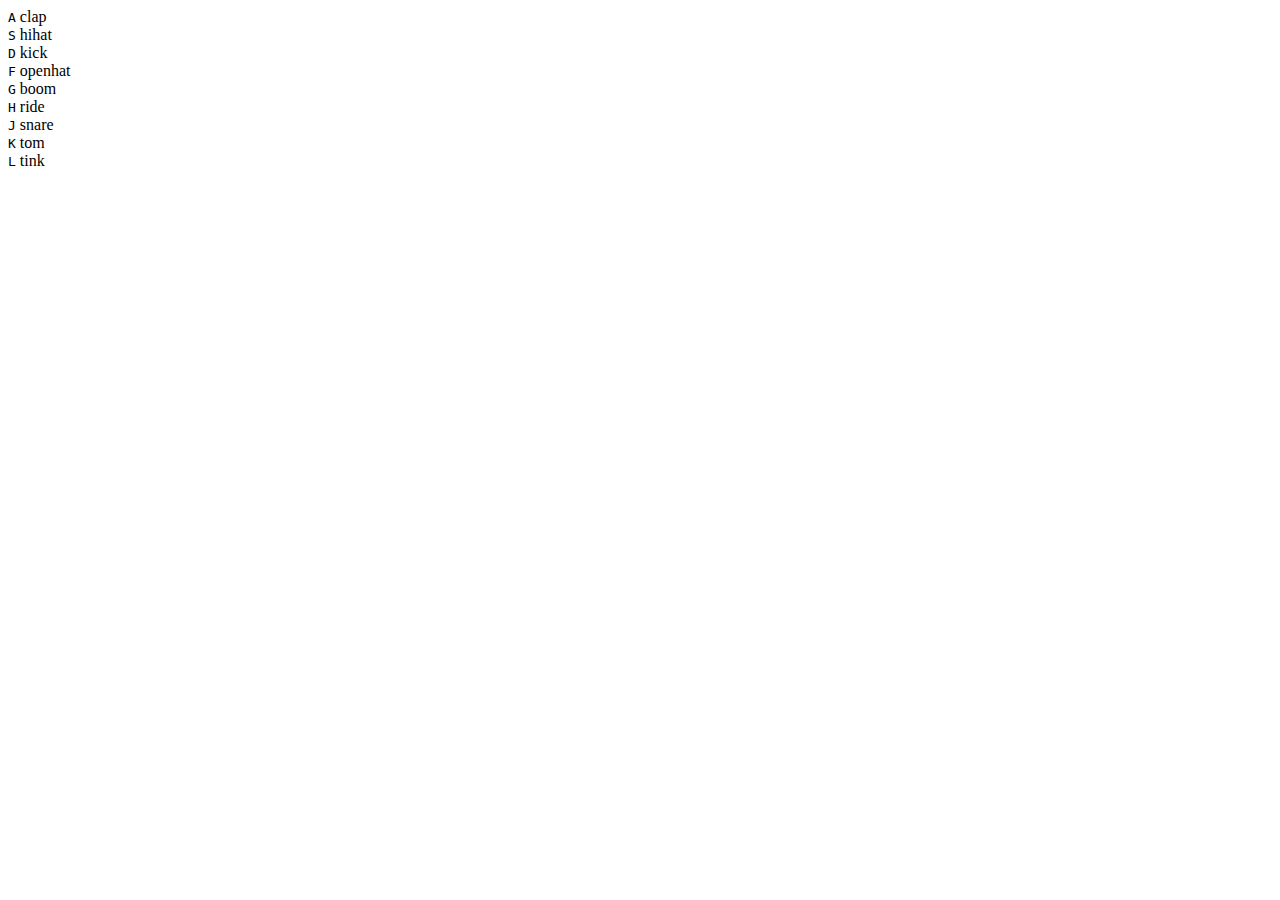
==== 01 - JavaScript Drum Kit/index.html @ 6d86d64a "Init Day 01" ====
<!DOCTYPE html>
<html lang="en">
<head>
  <meta charset="UTF-8">
  <title>JS Drum Kit</title>
  <link rel="stylesheet" href="style.css">
</head>
<body>


  <div class="keys">
    <div data-key="65" class="key">
      <kbd>A</kbd>
      <span class="sound">clap</span>
    </div>
    <div data-key="83" class="key">
      <kbd>S</kbd>
      <span class="sound">hihat</span>
    </div>
    <div data-key="68" class="key">
      <kbd>D</kbd>
      <span class="sound">kick</span>
    </div>
    <div data-key="70" class="key">
      <kbd>F</kbd>
      <span class="sound">openhat</span>
    </div>
    <div data-key="71" class="key">
      <kbd>G</kbd>
      <span class="sound">boom</span>
    </div>
    <div data-key="72" class="key">
      <kbd>H</kbd>
      <span class="sound">ride</span>
    </div>
    <div data-key="74" class="key">
      <kbd>J</kbd>
      <span class="sound">snare</span>
    </div>
    <div data-key="75" class="key">
      <kbd>K</kbd>
      <span class="sound">tom</span>
    </div>
    <div data-key="76" class="key">
      <kbd>L</kbd>
      <span class="sound">tink</span>
    </div>
  </div>

  <audio data-key="65" src="sounds/clap.wav"></audio>
  <audio data-key="83" src="sounds/hihat.wav"></audio>
  <audio data-key="68" src="sounds/kick.wav"></audio>
  <audio data-key="70" src="sounds/openhat.wav"></audio>
  <audio data-key="71" src="sounds/boom.wav"></audio>
  <audio data-key="72" src="sounds/ride.wav"></audio>
  <audio data-key="74" src="sounds/snare.wav"></audio>
  <audio data-key="75" src="sounds/tom.wav"></audio>
  <audio data-key="76" src="sounds/tink.wav"></audio>

<script>
  window.addEventListener("keydown", function (event) {
    const audio = document.querySelector(`audio[data-key="${event.keyCode}"]`);
    if (!audio) return;
    console.log(audio);
  });


</script>


</body>
</html>
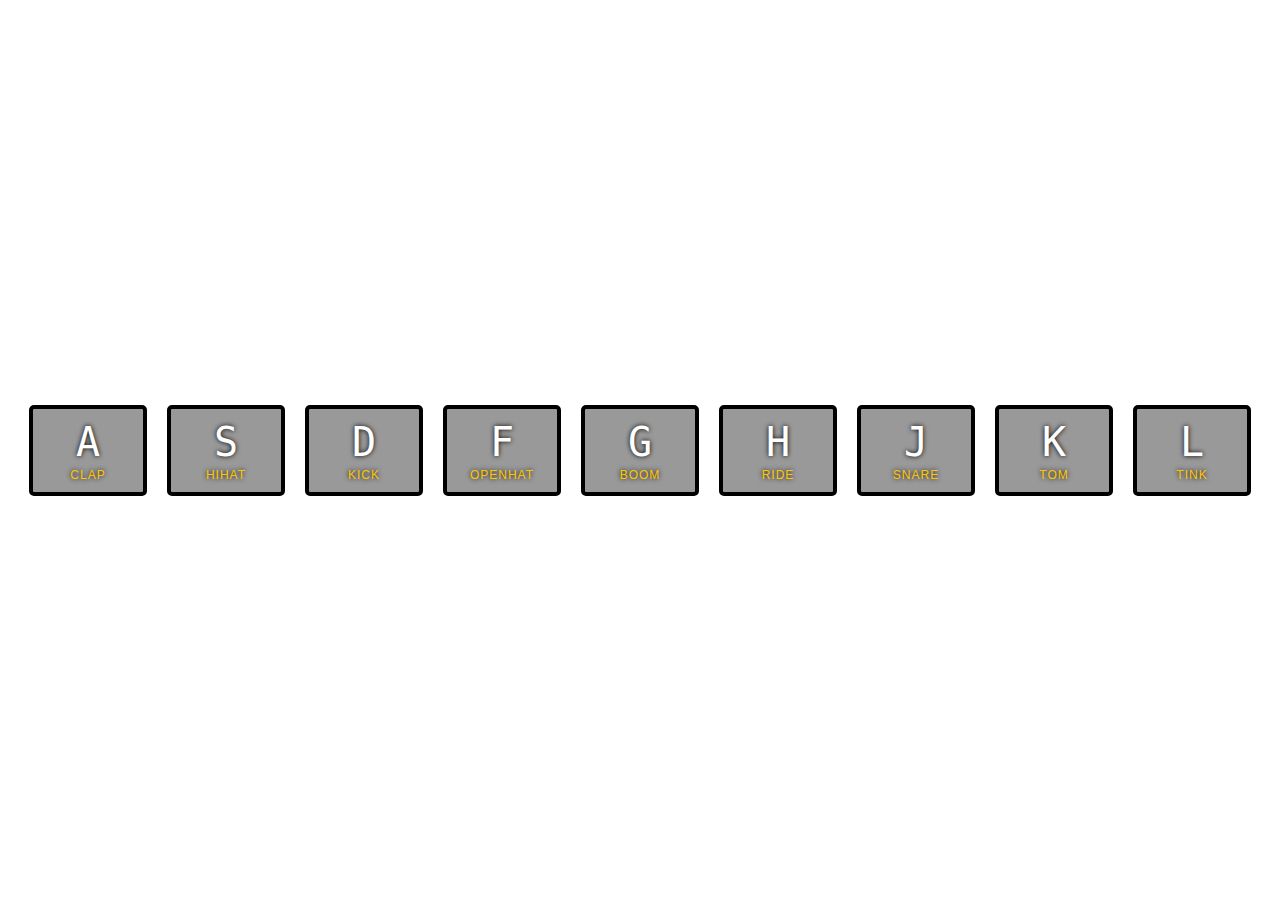
==== commit 6e8fa823: "Finish Day 01" ====
--- a/01 - JavaScript Drum Kit/index.html
+++ b/01 - JavaScript Drum Kit/index.html
@@ -58,12 +58,24 @@
   <audio data-key="76" src="sounds/tink.wav"></audio>
 
 <script>
-  window.addEventListener("keydown", function (event) {
-    const audio = document.querySelector(`audio[data-key="${event.keyCode}"]`);
-    if (!audio) return;
-    console.log(audio);
-  });
 
+function playSound(event) {
+  const audio = document.querySelector(`audio[data-key="${event.keyCode}"]`);
+  const key = document.querySelector(`.key[data-key="${event.keyCode}"]`);
+  if (!audio) return;
+  audio.currentTime = 0;
+  audio.play();
+  key.classList.add('playing'); // jQuery corresponding -> $(key).addClass('playing')
+}
+
+function removeTransition(event) {
+  if (event.propertyName !== 'transform') return;
+  this.classList.remove('playing') // key element
+}
+
+const keys = document.querySelectorAll('.key'); // return a NodeList
+keys.forEach(key => key.addEventListener("transitionend", removeTransition));
+window.addEventListener("keydown", playSound);
 
 </script>
 
--- a/01 - JavaScript Drum Kit/style.css
+++ b/01 - JavaScript Drum Kit/style.css
@@ -0,0 +1,50 @@
+html {
+  font-size: 10px;
+  background: url(http://i.imgur.com/b9r5sEL.jpg) bottom center;
+  background-size: cover;
+}
+body,html {
+  margin: 0;
+  padding: 0;
+  font-family: sans-serif;
+}
+
+.keys {
+  display: flex;
+  flex: 1;
+  min-height: 100vh;
+  align-items: center;
+  justify-content: center;
+}
+
+.key {
+  border: .4rem solid black;
+  border-radius: .5rem;
+  margin: 1rem;
+  font-size: 1.5rem;
+  padding: 1rem .5rem;
+  transition: all .07s ease;
+  width: 10rem;
+  text-align: center;
+  color: white;
+  background: rgba(0,0,0,0.4);
+  text-shadow: 0 0 .5rem black;
+}
+
+.playing {
+  transform: scale(1.1);
+  border-color: #ffc600;
+  box-shadow: 0 0 1rem #ffc600;
+}
+
+kbd {
+  display: block;
+  font-size: 4rem;
+}
+
+.sound {
+  font-size: 1.2rem;
+  text-transform: uppercase;
+  letter-spacing: .1rem;
+  color: #ffc600;
+}
